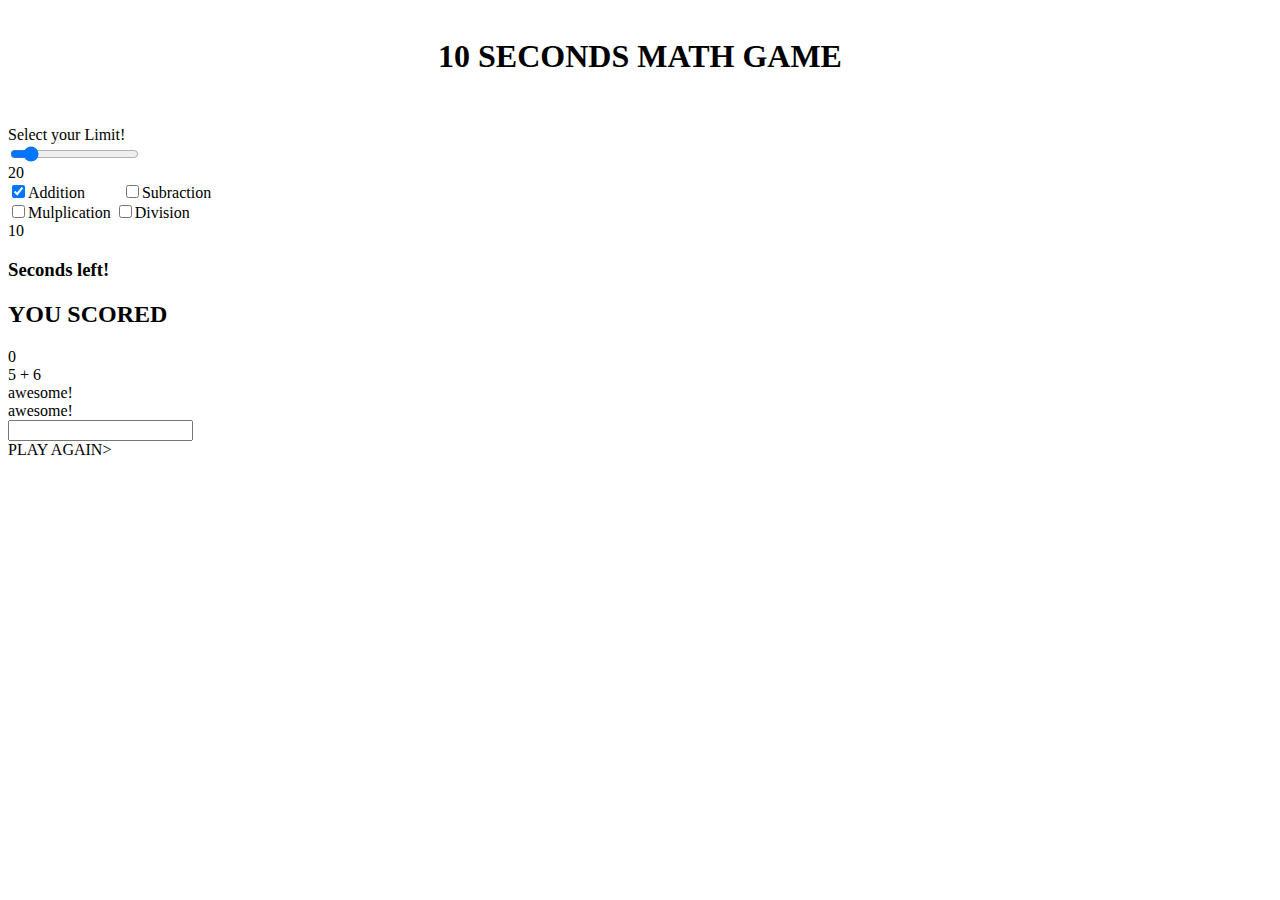
==== Games/MathGame/index.html @ 36a78257 "Create index.html" ====
<html>
<head>
	<link rel="stylesheet" href="math.css">
</head>
<body>
<h1 style="text-align:center;padding:30px;">10 SECONDS MATH GAME</h1>
<div id="rangeMethods">
	<div id="rangeName">Select your Limit!</div>
	<input class="range" id="rangeBox" type="range" step="10" max="100" min="10" value="20" oninput="show(this)" />
	<div class="range" id="rangeShow">
		<span id="rangeValue">20</span>
	</div>
	<div id="metods">
	<input class="method" type="checkbox" name="method" onclick="ques(this)" value="+" checked/>Addition
	<input class="method" style="margin-left:37px;" type="checkbox" name="method" value="-" onclick="ques(this)" />Subraction<br>
	<input class="method" type="checkbox" name="method" onclick="ques(this)" value="*" />Mulplication
	<input class="method" type="checkbox" name="method" onclick="ques(this)" value="/" />Division
	</div>
</div>

<div id="timer">
	<div id="seconds">10</div>
	<div id="outClock" class="clock"><div id="runClock" class="clock"></div></div>
	<h3>Seconds left!</h3>
</div>
<div id="scoreCard">
	<h2>YOU SCORED</h2>
	<div id="yourScore">0</div>
</div>
<div id="quesAns"></div>
	<div id="question">
		<span id="operand1" class="quiz">5</span>
		<span id="operator" class="quiz">+</span>
		<span id="operand2" class="quiz">6</span>
	</div>
	<div class="comments"id="comment1"><span id="comments1">awesome!</span></div>
	<div class="comments" id="comment2"><span id="comments2">awesome!</span></div>
	<div id="answer"><input id="ansInput" oninput="check(this)"></div>

<div id="show">
	<div id="playAgain" onclick="again()">PLAY AGAIN></div>
</div>
</body>
<script src="math.js"></script>
</html>
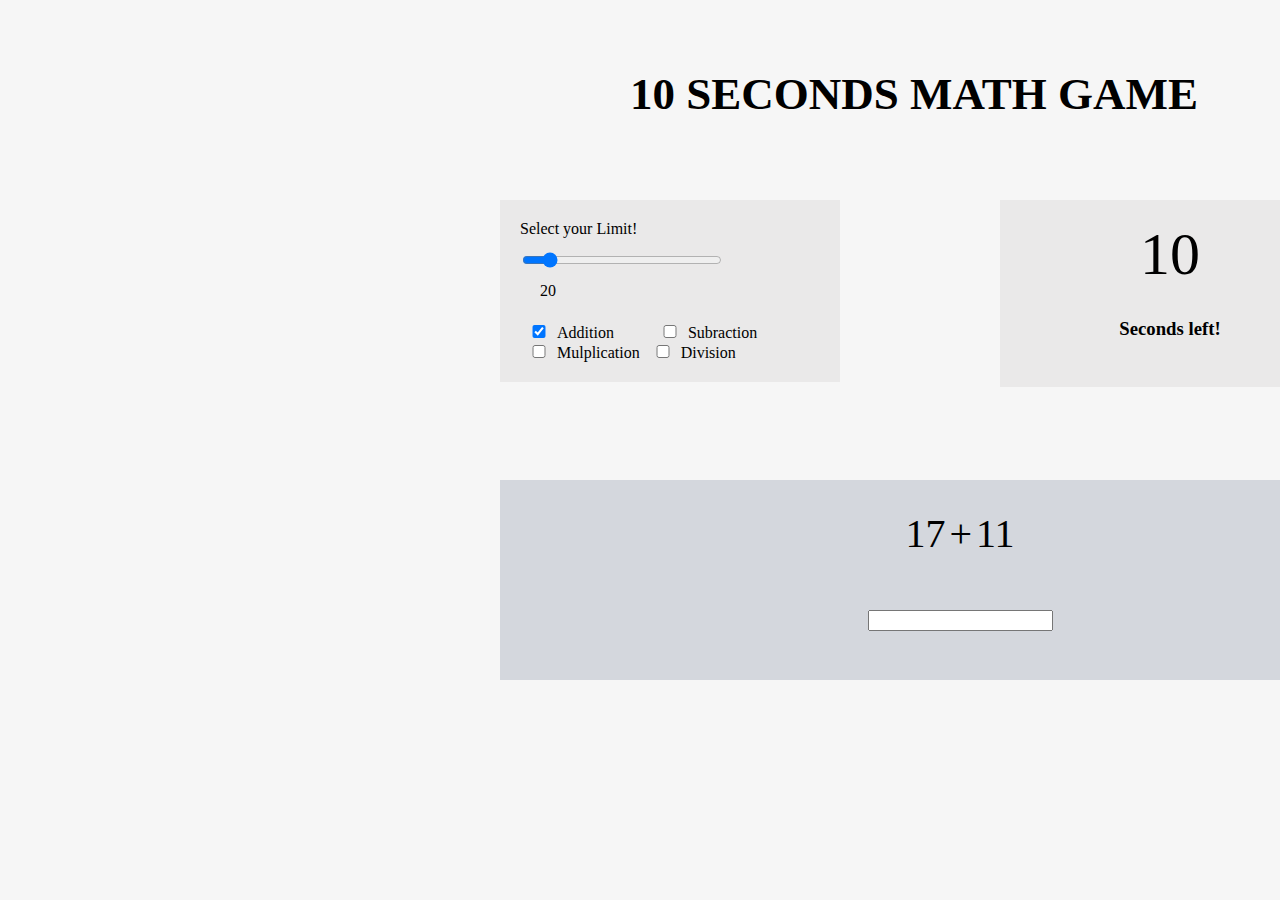
==== commit c2b04e5b: "abc" ====
--- a/Games/MathGame/index.html
+++ b/Games/MathGame/index.html
@@ -3,7 +3,7 @@
 	<link rel="stylesheet" href="math.css">
 </head>
 <body>
-<h1 style="text-align:center;padding:30px;">10 SECONDS MATH GAME</h1>
+<h1 style="position: absolute;padding:30px;left: 600px;font-size: 45px;">10 SECONDS MATH GAME</h1>
 <div id="rangeMethods">
 	<div id="rangeName">Select your Limit!</div>
 	<input class="range" id="rangeBox" type="range" step="10" max="100" min="10" value="20" oninput="show(this)" />
--- a/Games/MathGame/math.css
+++ b/Games/MathGame/math.css
@@ -0,0 +1,137 @@
+body{
+	background:#f6f6f6;
+	linear-gradiant: toright(skyblue,pink,lightgreen);
+}
+#rangeMethods{
+	background:#eae9e9;
+	padding:20px;
+	width:300px;
+	position:absolute;
+	top:200px;
+	left:500px;
+}
+.range{
+	height:40px;
+	width:200px;
+}
+#rangeBox{
+	display:block;
+}
+#rangeValue{
+	position:absolute;
+	left:40px;
+}
+#methods{
+	position:absolute;
+	top:100px;	
+}
+.method{
+	width:30px;
+}
+#timer{
+	background:#eae9e9;
+	padding:20px;
+	width:300px;
+	text-align:center;
+	position:absolute;
+	height:147px;
+	top:200px;
+	left:1000px;
+}
+.clock{
+	width:300px;
+	height:10px;
+}
+#runClock{
+	width:0px;
+	background-color:#420000;
+}
+#seconds{
+	font-size:60px;
+}
+#question{
+	padding:10px;
+	width:300px;
+	text-align:center;
+	position:absolute;
+	top:500px;
+	left:800px;
+}
+.quiz{
+	font-size:40px;
+}
+.comments{
+	padding:10px;
+	width:100px;
+	height:130px;
+	text-align:center;
+	position:absolute;
+	top:500px;
+	left:650px;
+	display:none;
+}
+#comment1{
+	left:1150px;
+}
+#comments1,#comments2{
+	position:absolute;
+	left:10px;
+}
+#answer{
+	padding:10px;
+	width:300px;
+	text-align:center;
+	position:absolute;
+	top:600px;
+	left:800px;
+}
+#ansInput{
+	text-align:center;
+}
+#show{
+	position:absolute;
+	height:150px;
+	width:600px;
+	top:490px;
+	left:650px;
+	padding:10px;
+	background-color:#d4d7dd;
+	display:none;
+}
+#playAgain{
+	position:absolute;
+	border:1px solid #420000;
+	font-size:30px;
+	padding:5px;
+	width:230px;
+	height:46px;
+	top:60px;
+	left:170px;
+}
+#scoreCard{
+	width:320px;
+	height:170px;
+	position:absolute;
+	top:200px;
+	left:1000px;
+	background:#d4d7dd;
+	display:none;
+	text-align:center;
+	padding:20px;	
+}
+#yourScore{
+	text-align:center;
+	font-size:40px;
+	border:2px solid black;
+	padding:10px;
+	width:70px;
+	margin:auto;
+}
+#quesAns{
+	position:absolute;
+	height:200px;
+	width:850px;
+	background:#d4d7dd;
+	top:480px;
+	left:500px;	
+}
